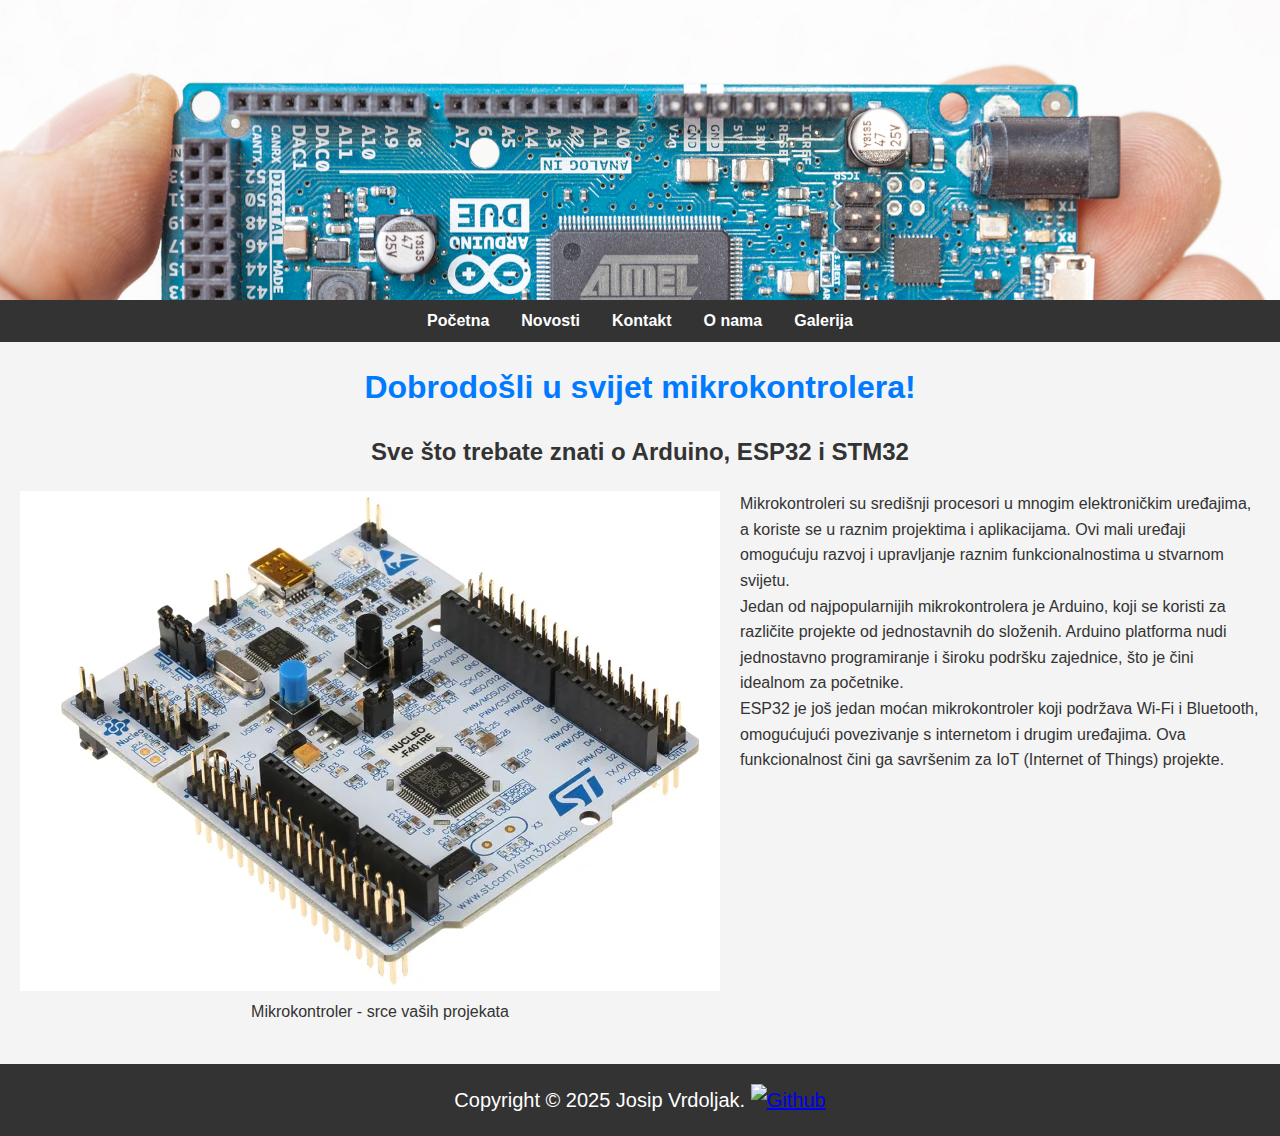
==== WEB projekt/index.html @ adc01f44 "Add files via upload" ====
<!DOCTYPE html>
<html lang="en">
<head>
    <meta charset="UTF-8">
    <link rel="stylesheet" href="style.css">
    <meta name="viewport" content="width=device-width, initial-scale=1.0">
    <meta name="description" content="sve o mikrokontrolerima na jednom mjestu">
    <meta name="author" content="Josip Vrdoljak">
    <meta name="keywords" content="Arduino, ESP32, STM32, mikrokontroleri,embedded software ">
    <title>WEB projekt</title>
</head>
<body>
    <header>
        <div class="banner">
            <img src="slike/banner.jpg" alt="Banner slika">

        </div>
        <nav>
            <ul class="nav-linkovi">
                <li><a href="index.html">Početna</a></li>
                <li><a href="news.html">Novosti</a></li>
                <li><a href="contact.html">Kontakt</a></li>
                <li><a href="about_us.html">O nama</a></li>
                <li><a href="gallery.html">Galerija</a></li>
            </ul>
        </nav>
    </header>
    <main>
        <h1>Dobrodošli u svijet mikrokontrolera!</h1>
        <h2>Sve što trebate znati o Arduino, ESP32 i STM32</h2>

        <div class="content">
            <figure>
                <img src="slike/mikrokontroler.jpg" alt="Mikrokontroler" class="mikrokontroler-slika">
                <figcaption>Mikrokontroler - srce vaših projekata</figcaption>
            </figure>

            <div class="text-content">
                <p>Mikrokontroleri su središnji procesori u mnogim elektroničkim uređajima, a koriste se u raznim projektima i aplikacijama. Ovi mali uređaji omogućuju razvoj i upravljanje raznim funkcionalnostima u stvarnom svijetu.</p>

                <p>Jedan od najpopularnijih mikrokontrolera je Arduino, koji se koristi za različite projekte od jednostavnih do složenih. Arduino platforma nudi jednostavno programiranje i široku podršku zajednice, što je čini idealnom za početnike.</p>

                <p>ESP32 je još jedan moćan mikrokontroler koji podržava Wi-Fi i Bluetooth, omogućujući povezivanje s internetom i drugim uređajima. Ova funkcionalnost čini ga savršenim za IoT (Internet of Things) projekte.</p>
            </div>
        </div>
    </main>
    <footer>
        <p style="font-size: 20px;">Copyright &copy 2025 Josip Vrdoljak.
            <a href="https://github.com/Josip1996/WEB_aplikacije_projekt.git">
                <img src="https://cdn.pixabay.com/photo/2022/01/30/13/33/github-6980894_960_720.png" height="20px"
                    alt="Github">
            </a>
        </p>
    </footer>
    
    
</body>
</html>
---- WEB projekt/style.css ----
/* Resetiranje margina i paddinga za sve elemente */
body, h1, h2, p, ul, li, img {
    margin: 0;
    padding: 0;
    box-sizing: border-box;
}

/* Opći stilovi za tijelo */
body {
    font-family: Arial, sans-serif;
    line-height: 1.6;
    background-color: #f4f4f4;
    color: #333;
    min-height: 100vh;
    display: flex;
    flex-direction: column;
}

/* Stilovi za banner */
.banner {
    position: relative;
    text-align: center;
    overflow: hidden;
    margin: 0;
    max-height: 300px;
}

.banner img {
    width: 100%;
    height: auto;
    object-fit: cover;
    display: block;
}

/* Stilovi za navigaciju */
nav {
    background: #333;
    color: white;
    padding: 0.5rem 1rem;
    margin: 0;
}

.nav-linkovi {
    list-style: none;
    display: flex;
    justify-content: center;
    margin: 0;
    padding: 0;
}

.nav-linkovi li {
    margin: 0 1rem;
}

.nav-linkovi a {
    text-decoration: none;
    color: white;
    font-weight: bold;
    transition: color 0.3s;
}

.nav-linkovi a:hover {
    color: #00ccff;
    text-decoration: underline;
}

.nav-linkovi a.active {
    color: #00ccff;
    text-decoration: underline;
}

/* Stilovi za glavni sadržaj */
main {
    padding: 20px;
    text-align: center;
    flex: 1;
}

h1, h2 {
    font-weight: bold;
    color: #333;
    margin-bottom: 1rem;
}

h1 {
    color: #007BFF; /* Plava boja za glavni naslov */
}

h2 {
    margin-top: 20px; /* Razmak iznad podnaslova */
}

.content {
    display: flex;
    align-items: flex-start;
    justify-content: center;
    margin: 20px 0;
}

figure {
    margin: 0;
}

.mikrokontroler-slika {
    width: 700px;
    height: 500px;
    object-fit: cover;
    margin-right: 20px;
}

.text-content {
    max-width: 600px;
    text-align: left;
}

/* Stilovi za podnožje */
footer {
    background-color: #333;
    color: white;
    padding: 20px;
    text-align: center;
}

.footer-content {
    display: flex;
    flex-direction: column;
    align-items: center;
}

.social-icons {
    margin-top: 10px;
}

.social-icon {
    width: 30px;
    height: 30px;
    margin: 0 10px;
    transition: transform 0.3s;
}

.social-icon:hover {
    transform: scale(1.2);
}

/* Medijske upite za responzivnost */
@media (max-width: 768px) {
    .banner h1 {
        font-size: 1.8rem;
    }

    .nav-linkovi {
        flex-direction: column;
        text-align: center;
    }

    .nav-linkovi li {
        margin: 0.5rem 0;
    }

    .content {
        flex-direction: column;
        align-items: center;
    }

    .mikrokontroler-slika {
        width: 100%;
        height: auto;
        margin-right: 0;
        margin-bottom: 20px;
    }

    .footer-content {
        flex-direction: column;
    }

    .social-icon {
        width: 25px;
        height: 25px;
    }
}
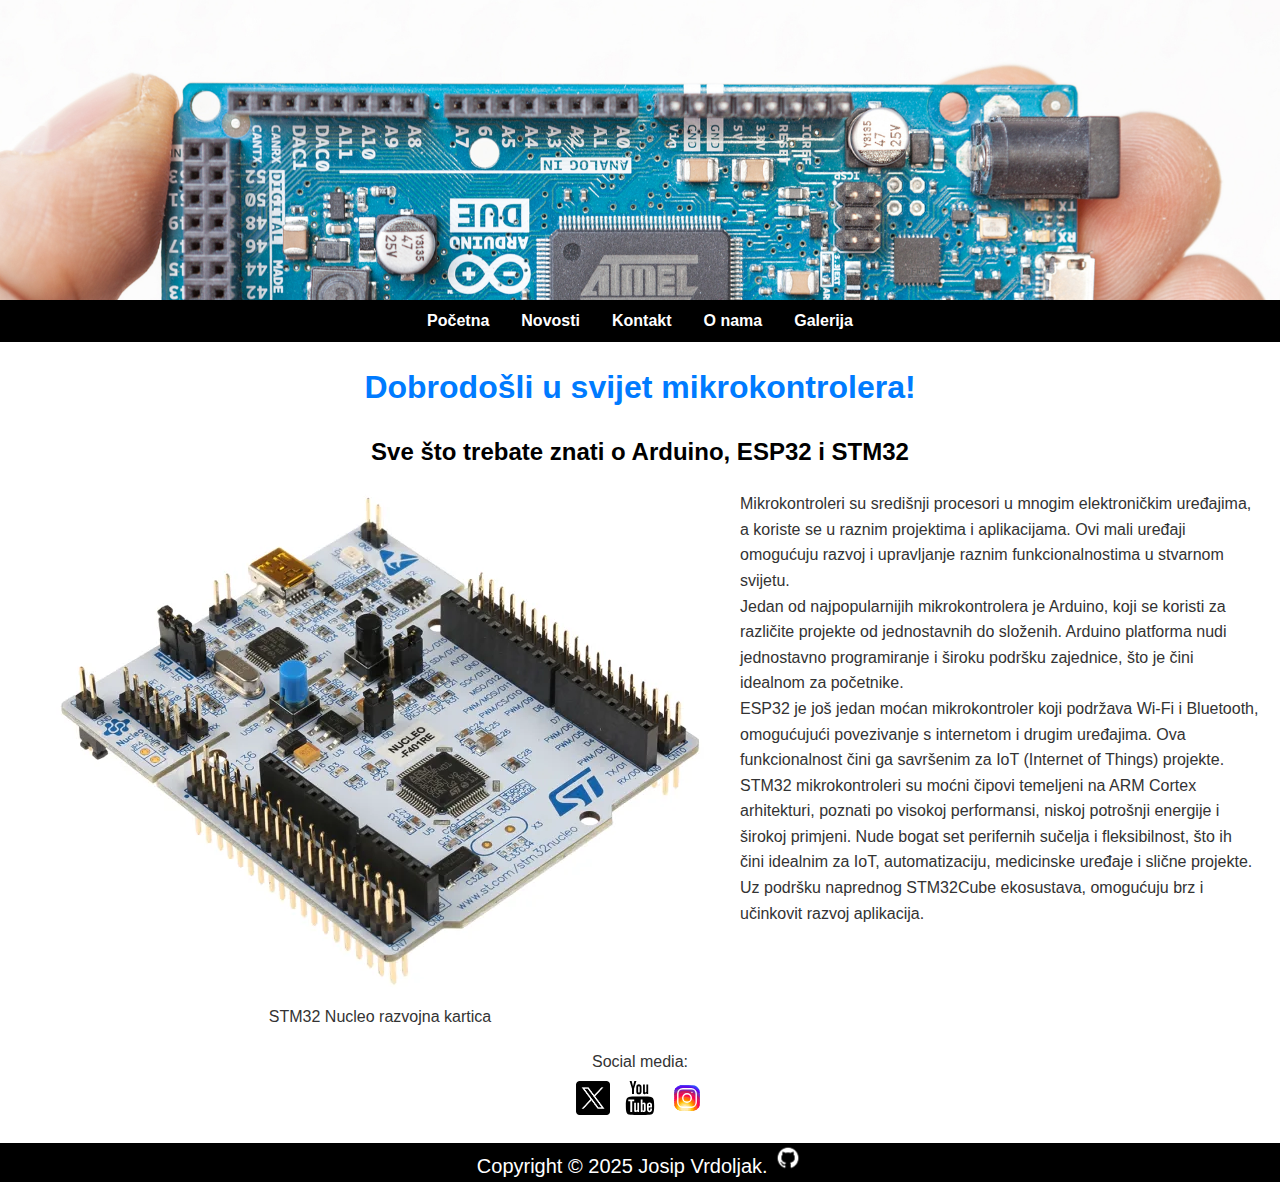
==== commit 7b397729: "Add files via upload" ====
--- a/WEB projekt/index.html
+++ b/WEB projekt/index.html
@@ -3,8 +3,9 @@
 <head>
     <meta charset="UTF-8">
     <link rel="stylesheet" href="style.css">
+    <link rel="icon" type="image/x-icon" href="slike/mikrokontroler-removebg-preview.png">
     <meta name="viewport" content="width=device-width, initial-scale=1.0">
-    <meta name="description" content="sve o mikrokontrolerima na jednom mjestu">
+    <meta name="description" content="Dobrodošli na našu stranicu posvećenu mikrokontrolerima, gdje možete pronaći resurse, članke i projekte vezane uz Arduino, ESP32 i STM32.">
     <meta name="author" content="Josip Vrdoljak">
     <meta name="keywords" content="Arduino, ESP32, STM32, mikrokontroleri,embedded software ">
     <title>WEB projekt</title>
@@ -32,7 +33,7 @@
         <div class="content">
             <figure>
                 <img src="slike/mikrokontroler.jpg" alt="Mikrokontroler" class="mikrokontroler-slika">
-                <figcaption>Mikrokontroler - srce vaših projekata</figcaption>
+                <figcaption>STM32 Nucleo razvojna kartica</figcaption>
             </figure>
 
             <div class="text-content">
@@ -41,14 +42,23 @@
                 <p>Jedan od najpopularnijih mikrokontrolera je Arduino, koji se koristi za različite projekte od jednostavnih do složenih. Arduino platforma nudi jednostavno programiranje i široku podršku zajednice, što je čini idealnom za početnike.</p>
 
                 <p>ESP32 je još jedan moćan mikrokontroler koji podržava Wi-Fi i Bluetooth, omogućujući povezivanje s internetom i drugim uređajima. Ova funkcionalnost čini ga savršenim za IoT (Internet of Things) projekte.</p>
+
+                <p>STM32 mikrokontroleri su moćni čipovi temeljeni na ARM Cortex arhitekturi, poznati po visokoj performansi, niskoj potrošnji energije i širokoj primjeni. Nude bogat set perifernih sučelja i fleksibilnost, što ih čini idealnim za IoT, automatizaciju, medicinske uređaje i slične projekte. Uz podršku naprednog STM32Cube ekosustava, omogućuju brz i učinkovit razvoj aplikacija.</p>
             </div>
         </div>
+        <p>Social media:<br>
+            <a href="https://x.com/arduino" target="_blank"><img src="slike/twitter.jpg" alt="x" title="x" style="width:34px; margin-top:0.4em"></a>
+            &nbsp;
+            <a href="https://www.youtube.com/arduinoteam" target="_blank"><img src="slike/youtube.svg" alt="YouTube" title="YouTube" style="width:34px; margin-top:0.4em"></a>
+            &nbsp;
+            <a href="https://www.instagram.com/arduino.cc/" target="_blank"><img src="slike/instagram.svg" alt="Instagram" title="Instagram" style="width:34px; margin-top:0.4em"></a>
+        </p>
     </main>
     <footer>
         <p style="font-size: 20px;">Copyright &copy 2025 Josip Vrdoljak.
             <a href="https://github.com/Josip1996/WEB_aplikacije_projekt.git">
-                <img src="https://cdn.pixabay.com/photo/2022/01/30/13/33/github-6980894_960_720.png" height="20px"
-                    alt="Github">
+                <img src="slike/github-6980894_640.png" height="30px"
+                    alt="Github" class="github-slika">
             </a>
         </p>
     </footer>
--- a/WEB projekt/style.css
+++ b/WEB projekt/style.css
@@ -9,7 +9,7 @@
 body {
     font-family: Arial, sans-serif;
     line-height: 1.6;
-    background-color: #f4f4f4;
+    background-color: white;
     color: #333;
     min-height: 100vh;
     display: flex;
@@ -34,7 +34,7 @@
 
 /* Stilovi za navigaciju */
 nav {
-    background: #333;
+    background: #000000;
     color: white;
     padding: 0.5rem 1rem;
     margin: 0;
@@ -78,7 +78,7 @@
 
 h1, h2 {
     font-weight: bold;
-    color: #333;
+    color: #000000;
     margin-bottom: 1rem;
 }
 
@@ -115,32 +115,209 @@
 
 /* Stilovi za podnožje */
 footer {
-    background-color: #333;
+    background-color: #000000;
     color: white;
+    text-align: center;
+    align-items: center;
+}
+article {
+    display: flex;
+    flex-direction: row;
+    align-items: flex-start;
+    margin-bottom: 20px;
+    padding-bottom: 15px;
+    border-bottom: 1px solid #ddd;
+}
+
+article figure {
+    margin-right: 20px;
+    flex-shrink: 0; /* Prevent the figure from shrinking */
+}
+
+article div {
+    display: flex;
+    flex-direction: column;
+    justify-content: flex-start; /* Align items at the start */
+}
+
+article h2 {
+    font-size: 1.2em;
+    color: #0066cc;
+    margin-bottom: 10px;
+    text-align: left; /* Ensure the heading is aligned to the left */
+}
+
+article img {
+    width: 150px; /* Increase the width of the image */
+    height: auto;
+    border: 1px solid #ccc;
+}
+
+article p {
+    margin: 5px 0;
+    text-align: left; /* Ensure paragraphs are aligned to the left */
+}
+
+article .datum-objave {
+    font-size: 0.9em;
+    color: #555;
+    margin: 10px 0;
+    text-align: left; /* Ensure the date is aligned to the left */
+}
+
+article a {
+    color: #0066cc;
+    text-decoration: none;
+    font-weight: bold;
+}
+
+article a:hover {
+    text-decoration: underline;
+}
+/* CSS za news1 stranicu */
+
+.news1-content {
     padding: 20px;
-    text-align: center;
-}
-
-.footer-content {
-    display: flex;
-    flex-direction: column;
-    align-items: center;
-}
-
-.social-icons {
-    margin-top: 10px;
-}
-
-.social-icon {
-    width: 30px;
-    height: 30px;
-    margin: 0 10px;
-    transition: transform 0.3s;
-}
-
-.social-icon:hover {
-    transform: scale(1.2);
-}
+    text-align: left; /* Osigurava da svi tekstualni elementi budu poravnati ulijevo */
+}
+
+.news1-content .images {
+    display: flex;
+    justify-content: flex-start; /* Poravnanje slika skroz ulijevo */
+    margin-bottom: 20px;
+}
+
+.news1-content .images img {
+    width: 23%; /* Četiri slike će zauzeti ukupno 92% širine s malim razmakom između */
+    height: auto;
+    border: 1px solid #ccc;
+    margin-right: 1%; /* Mali razmak između slika */
+}
+
+.news1-content .main-title {
+    font-size: 2em;
+    color: #333;
+    margin-bottom: 10px;
+    text-align: left;
+}
+
+.news1-content .subtitle {
+    font-size: 1.5em;
+    color: #666;
+    margin-bottom: 20px;
+    text-align: left;
+}
+
+.news1-content .paragraphs p {
+    font-size: 1em;
+    color: #333;
+    margin-bottom: 15px;
+    text-align: left;
+}
+
+.news1-content .source {
+    margin-top: 20px;
+    font-size: 1em;
+    color: #333;
+    text-align: left;
+}
+
+.news1-content .source a {
+    color: #0066cc;
+    text-decoration: none;
+}
+
+.news1-content .source a:hover {
+    text-decoration: underline;
+}
+
+.news1-content .back-button {
+    margin-top: 20px;
+    text-align: left; /* Poravnanje gumba skroz ulijevo */
+}
+
+.news1-content .back-button .button {
+    display: inline-block;
+    padding: 10px 20px;
+    font-size: 1em;
+    color: #fff;
+    background-color: #0066cc;
+    text-decoration: none;
+    border-radius: 5px;
+}
+
+.news1-content .back-button .button:hover {
+    background-color: #004999;
+}
+form label {
+    color: black;
+    font-weight: bold;
+}
+
+form input[type="submit"], form input[type="reset"] {
+    background-color: black;
+    color: white;
+}
+.galerija-slike {
+    display: grid;
+    grid-template-columns: repeat(2, 1fr); /* Dva stupca */
+    gap: 20px; /* Razmak između slika */
+    justify-items: center; /* Centriranje slika unutar mreže */
+}
+
+figure.slika {
+    border: 1px solid black; /* Okvir oko svake slike i opisa */
+    padding: 10px; /* Unutarnji razmak unutar okvira */
+    text-align: center; /* Centriranje teksta */
+    background-color: #fff; /* Bijela pozadinska boja */
+    box-sizing: border-box; /* Uključuje padding i border u ukupnu veličinu */
+}
+
+figure.slika img {
+    display: block;
+    margin: 0 auto;
+    cursor: pointer; /* Mijenja kursor na pokazivač */
+    max-width: 100%; /* Prilagođava širinu slike unutar figure */
+    height: auto; /* Održava omjer slike */
+}
+
+figure.slika img:hover {
+    border-color: #555; /* Mijenja boju okvira kada se prelazi preko slike */
+}
+
+figcaption {
+    margin-top: 5px;
+    text-align: center; /* Centriranje opisa */
+}
+
+
+
+
+
+#o-nama {
+    text-align: left;
+}
+
+#o-nama h1,
+#o-nama h2 {
+    text-align: left;
+    margin-left: 0;
+}
+
+#o-nama video {
+    float: left;
+    margin-right: 20px;
+}
+
+#o-nama p {
+    text-align: left;
+    margin-top: 0;
+}
+
+
+
+
+
 
 /* Medijske upite za responzivnost */
 @media (max-width: 768px) {
@@ -170,11 +347,17 @@
     }
 
     .footer-content {
+        flex-direction:column;
+    }
+    article {
         flex-direction: column;
-    }
-
-    .social-icon {
-        width: 25px;
-        height: 25px;
-    }
-}
+        align-items: center;
+    }
+
+    article figure {
+        margin-right: 0;
+        margin-bottom: 10px;
+    }
+
+    
+}
